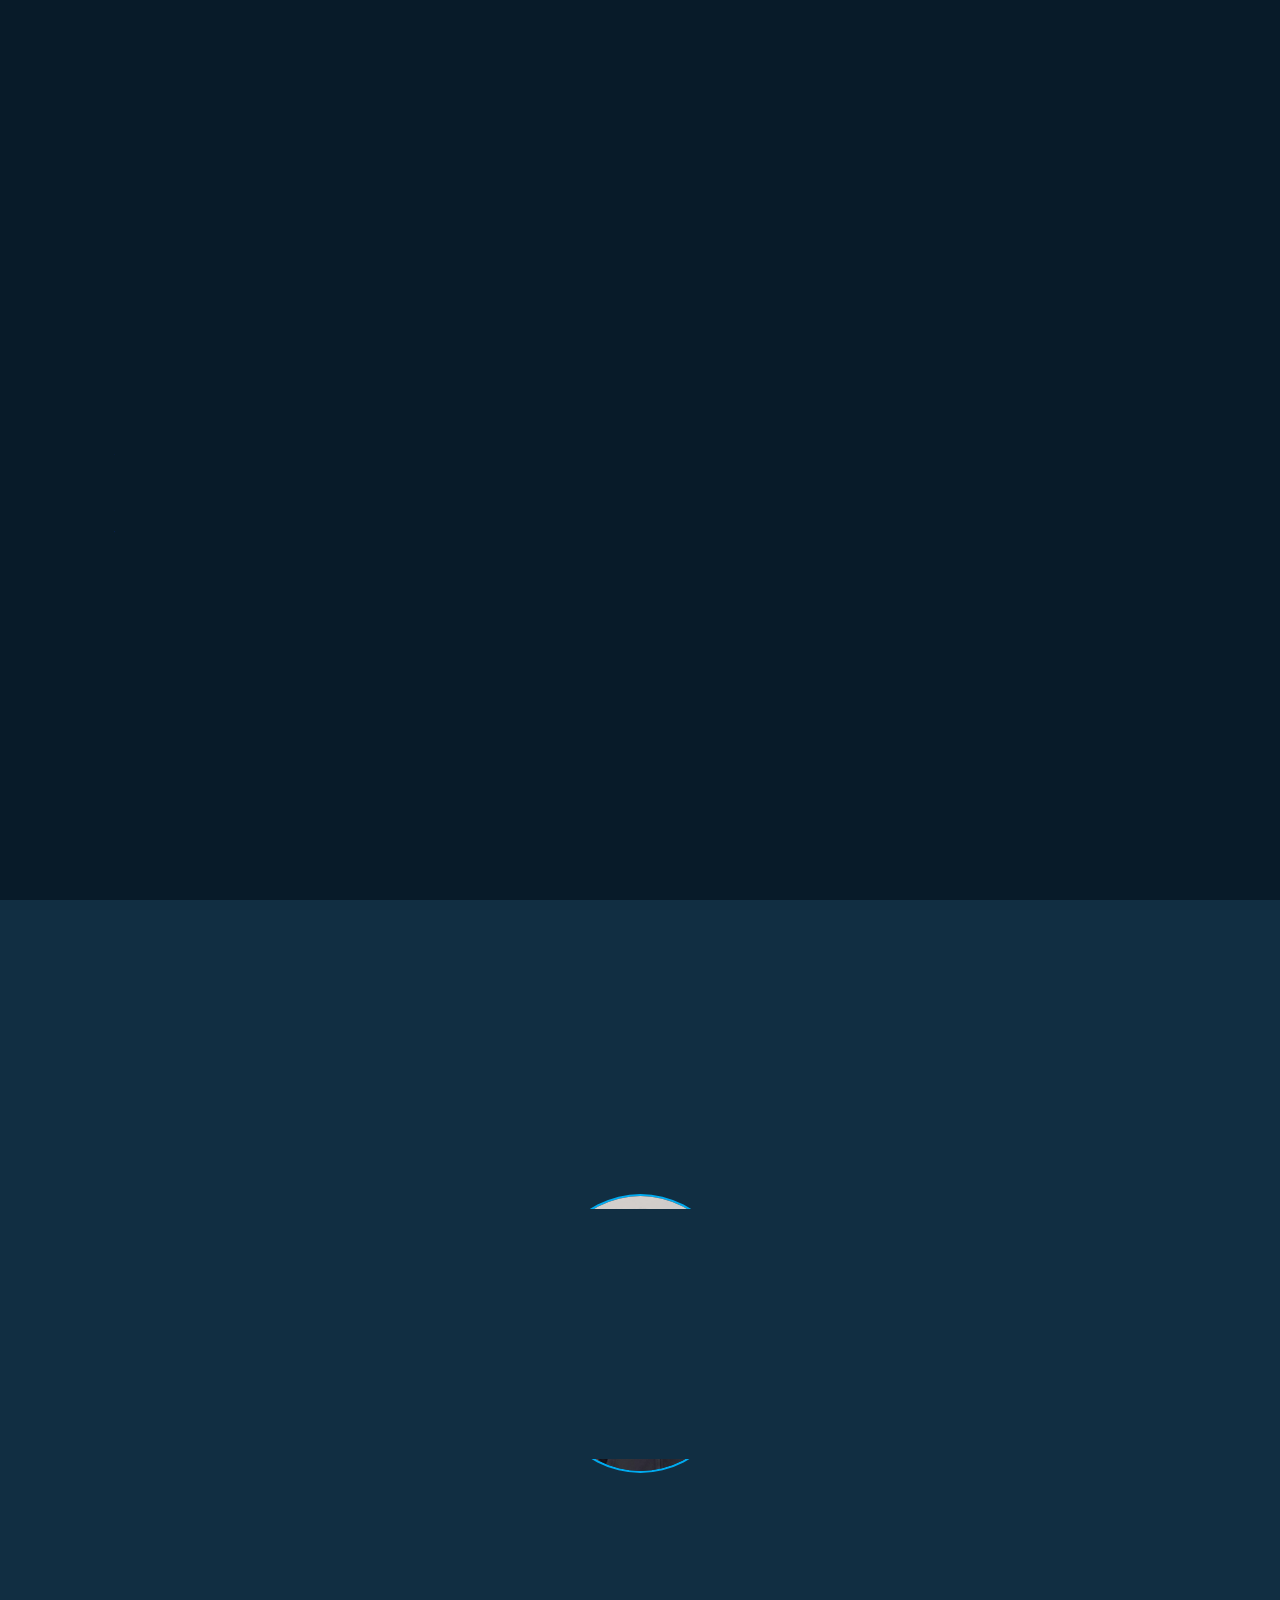
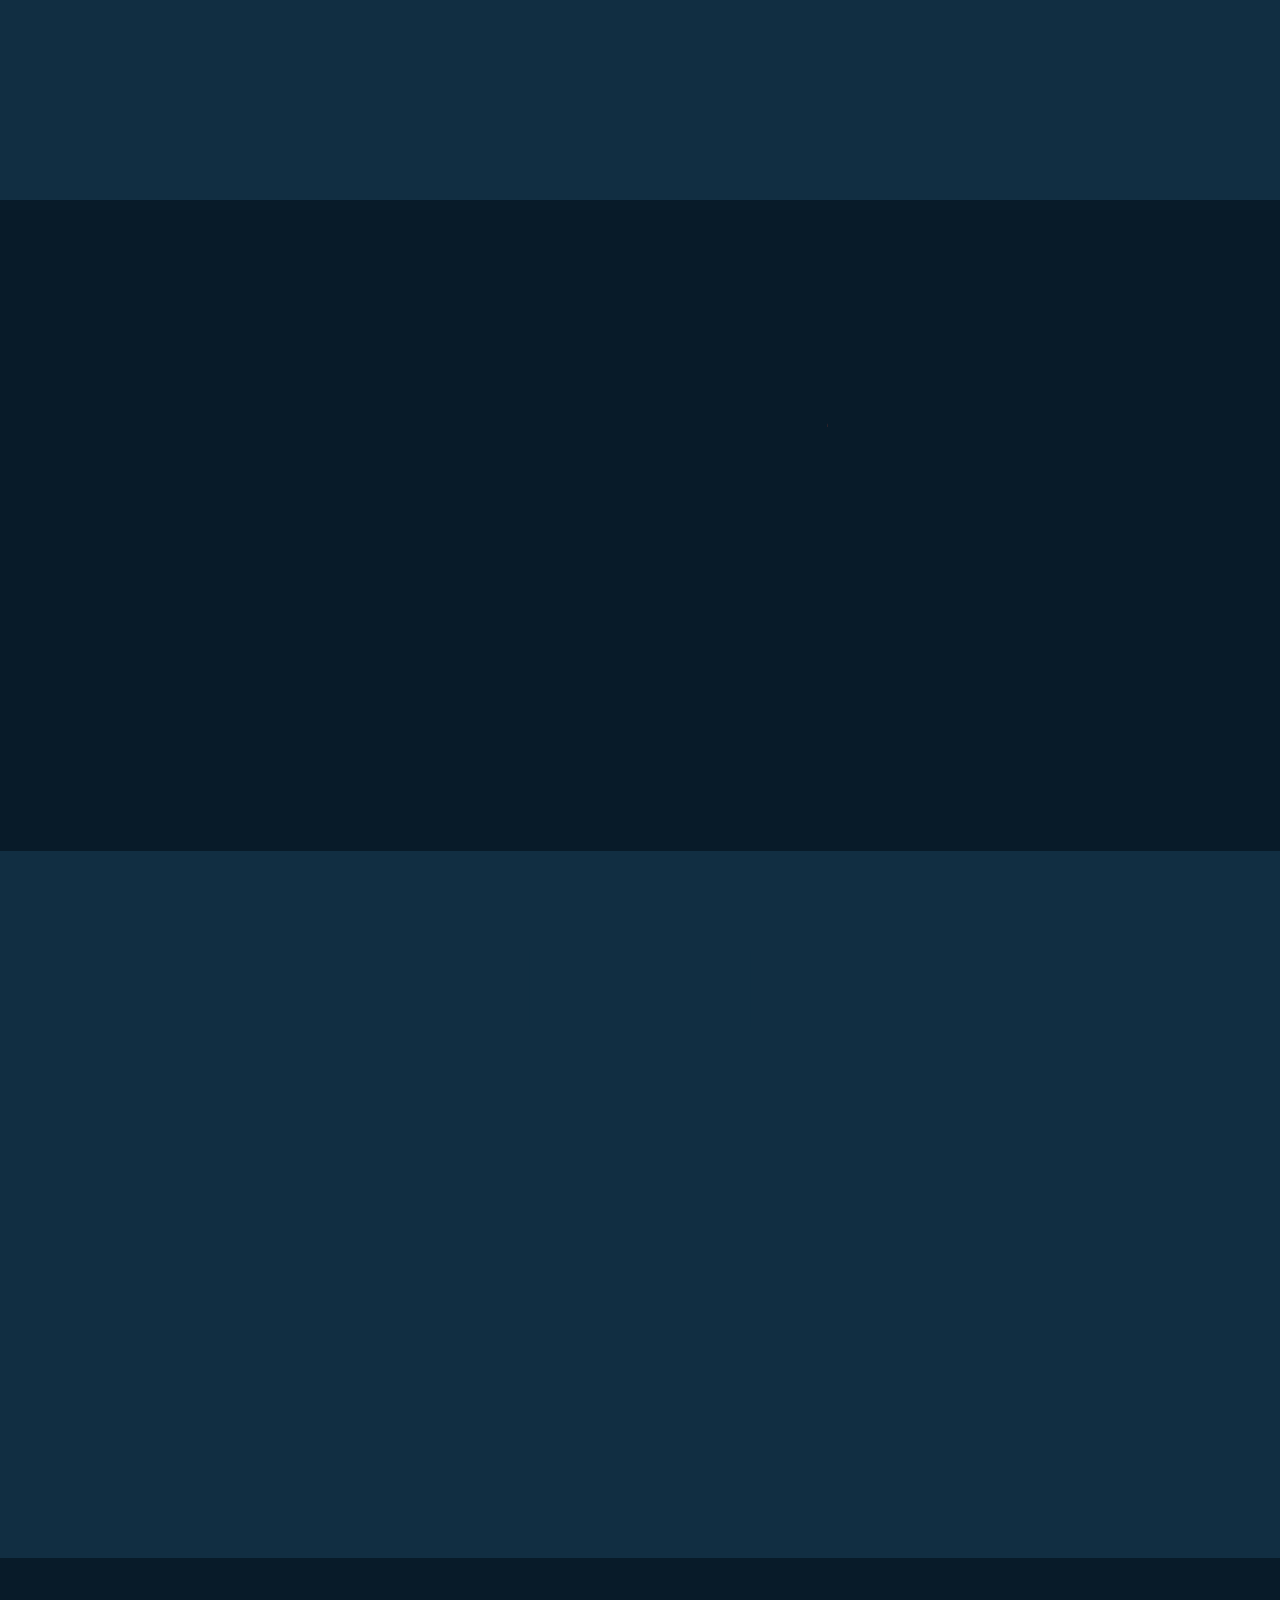
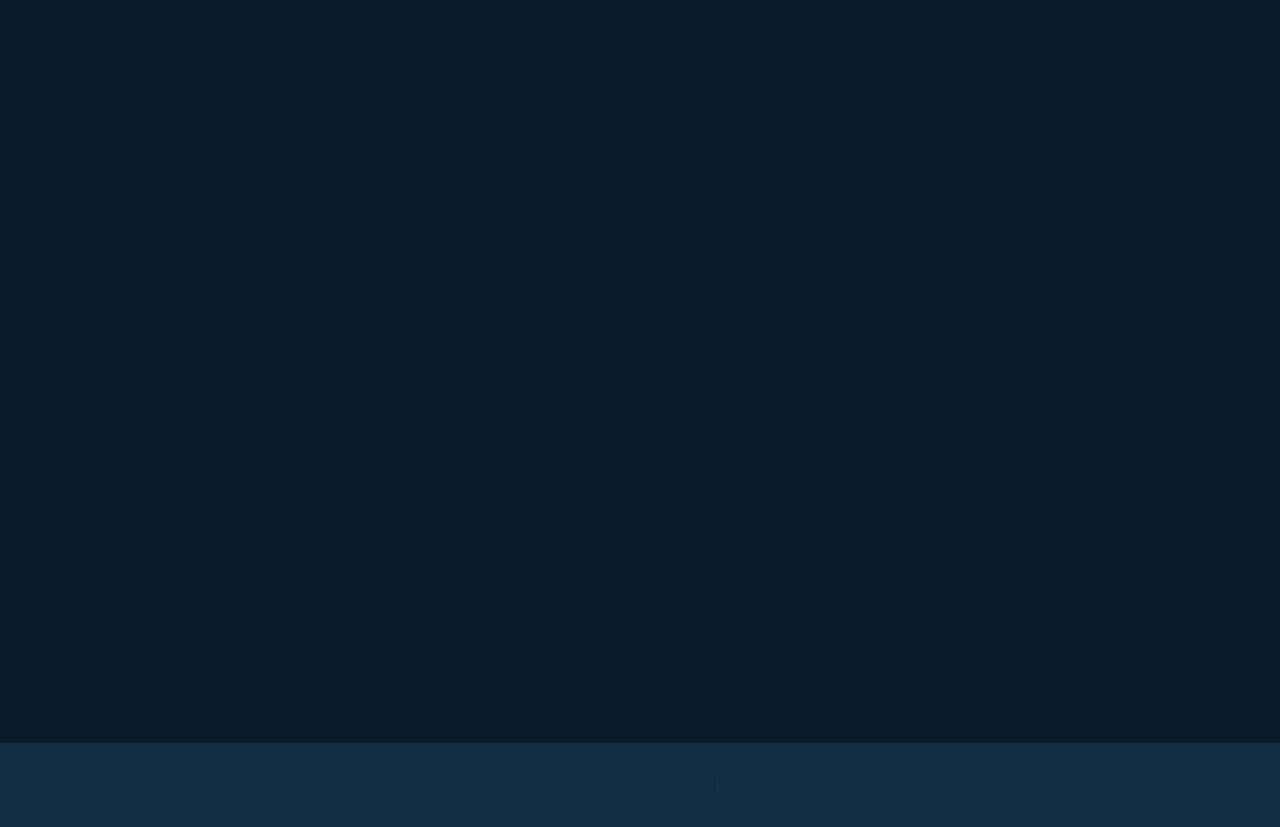
==== portfolio/Responsive-Animated-and-Colourful-Portfolio-main/index.html @ bd7913d0 "hi i am satya" ====
<!DOCTYPE html>
<html lang="en">

<head>
    <meta charset="UTF-8">
    <meta http-equiv="X-UA-Compatible" content="IE=edge">
    <meta name="viewport" content="width=device-width, initial-scale=1.0">
    <title>Responsive Personal Potfolio</title>

    <link rel="stylesheet" href="style.css">

    <!-- box icons -->
    <link href='https://unpkg.com/boxicons@2.1.4/css/boxicons.min.css' rel='stylesheet'>
</head>

<body>

    <!-- header design -->
    <header class="header">
        <a href="#" class="logo">Portfolio.<span class="animate" style="--i:1;"></span></a>

        <div class="bx bx-menu" id="menu-icon"><span class="animate" style="--i:2;"></span></div>

        <nav class="navbar">
            <a href="#home" class="active">Home</a>
            <a href="#about">About</a>
            <a href="#education">Education</a>
            <a href="#skills">Skills</a>
            <a href="#contact">Contact</a>

            <span class="active-nav"></span>
            <span class="animate" style="--i:2;"></span>
        </nav>
    </header>

    <!-- home section design -->
    <section class="home show-animate" id="home">
        <div class="home-content">
            <h1>Hi, I'm <span>Satyabrata Dash</span><span class="animate" style="--i:2;"></span></h1>
            <div class="text-animate">
                <h3>Software Developer</h3>
                <span class="animate" style="--i:3;"></span>
               
            </div>
            <p>Welcome to my portfolio! I'm a dedicated Java software developer with a passion for building robust and innovative solutions. With 2years of experience in the industry, I've honed my skills in Java programming, along with a variety of complementary technologies, to create efficient and scalable software applications.
                <span class="animate" style="--i:4;"></span>
            </p>

            <div class="btn-box">
                <a href="images/resume.jpg" class="btn">Hire Me</a>
                <a href="" class="btn">Let's Talk</a>
                <span class="animate" style="--i:5;"></span>
            </div>
        </div>
        <br> <br>

        <div class="home-sci">
            <a href="https://github.com/Satya2929"><i class='bx bxl-github'></i></a>
            <a href="https://www.instagram.com/?hl=en"><i class='bx bxl-instagram'></i></a>
            <a href="https://www.linkedin.com/in/satyabrata-dash-37605822b/"><i class='bx bxl-linkedin'></i></a>
            <span class="animate" style="--i:6;"></span>
        </div>

        <div class="home-imgHover"></div>
        <span class="animate home-img" style="--i:7;"></span>
    </section>

    <!-- about section design -->
    <section class="about" id="about">
        <h2 class="heading">About <span>Me</span><span class="animate scroll" style="--i:1;"></span></h2>

        <div class="about-img">
            <img src="images/sa.jpg" alt="">
            <span class="circle-spin"></span>
            <span class="animate scroll" style="--i:2;"></span>
        </div>

        <div class="about-content">
            <h3>Hi there! Glad to see you here.<span class="animate scroll" style="--i:3;"></span></h3>
            <p>I'm a software developer with a passion for creating elegant solutions to complex problems.I thrive in dynamic environments where I can leverage my skills in various tech product  to drive innovation and deliver exceptional results.
                <span class="animate scroll" style="--i:4;"></span>
            </p>

            <div class="btn-box btns">
                <a href="#contact" class="btn">Contact Me</a>
                <span class="animate scroll" style="--i:5;"></span>
            </div>
        </div>
    </section>

    <!-- education section design -->
    <section class="education" id="education">
        <h2 class="heading">My <span>Journey</span><span class="animate scroll" style="--i:1;"></span></h2>

        <div class="education-row">
            <div class="education-column">
                <h3 class="title">Education<span class="animate scroll" style="--i:2;"></span></h3>

                <div class="education-box">
                    <div class="education-content">
                        <div class="content">
                            <div class="year"><i class='bx bxs-calendar'></i> 2018 - 2022</div>
                            <h3> Degree -Centurion University</h3>
                            <p>BACHELOR OF TECHNOLOGY IN ELECTRONICS AND COMMUNICATION ENGINEERING </p>
                        </div>
                    </div>

                    <div class="education-content">
                        <div class="content">
                            <div class="year"><i class='bx bxs-calendar'></i> 2015 - 2017</div>
                            <h3>12TH -Royal college of science and technology</h3>
                            
                        </div>
                    </div>

                  

                    <span class="animate scroll" style="--i:3;"></span>
                </div>
            </div>

            <div class="education-column">
                <h3 class="title">Experience<span class="animate scroll" style="--i:5;"></span></h3>

                <div class="education-box">
                    <div class="education-content">
                        <div class="content">
                            <div class="year"><i class='bx bxs-calendar'></i> 2022 - 2023</div>
                            <h3>Software Developer - MRM TECHNOLOGY</h3>
                            <p>I develop a robust healthcare system using Spring Framework and Hibernate, integrating patient management, appointment scheduling, medical records, billing, and inventory functionalities. Crafting an intuitive user interface with Java Swing, JavaScript, and jQuery ensures accessibility across devices. Additionally, I develop backend services with Spring MVC and Hibernate, while thorough documentation supports seamless collaboration and project maintainability.</p>
                        </div>
                    </div>


                    <span class="animate scroll" style="--i:6;"></span>
                </div>
            </div>
        </div>
    </section>

    <!-- skills section design -->
    <section class="skills" id="skills">
        <h2 class="heading">My <span>Skills</span><span class="animate scroll" style="--i:1;"></span></h2>

        <div class="skills-row">
            <div class="skills-column">
                <h3 class="title">Coding Skills<span class="animate scroll" style="--i:2;"></span></h3>

                <div class="skills-box">
                    <div class="skills-content">
                        <div class="progress">
                            <h3>HTML <span>90%</span></h3>
                            <div class="bar"><span></span></div>
                        </div>

                        <div class="progress">
                            <h3>CSS <span>80%</span></h3>
                            <div class="bar"><span></span></div>
                        </div>

                        <div class="progress">
                            <h3>JavaScript <span>65%</span></h3>
                            <div class="bar"><span></span></div>
                        </div>

                        <div class="progress">
                            <h3>Java <span>75%</span></h3>
                            <div class="bar"><span></span></div>
                        </div>
                    </div>

                    <span class="animate scroll" style="--i:3;"></span>
                </div>
            </div>

            <div class="skills-column">
                <h3 class="title">Professional Skills<span class="animate scroll" style="--i:5;"></span></h3>

                <div class="skills-box">
                    <div class="skills-content">
                        <div class="progress">
                            <h3>Web Design <span>95%</span></h3>
                            <div class="bar"><span></span></div>
                        </div>

                        <div class="progress">
                            <h3>Web Development <span>67%</span></h3>
                            <div class="bar"><span></span></div>
                        </div>

                        <div class="progress">
                            <h3>API <span>75%</span></h3>
                            <div class="bar"><span></span></div>
                        </div>

                        <div class="progress">
                            <h3>SQL <span>70%</span></h3>
                            <div class="bar"><span></span></div>
                        </div>
                    </div>

                    <span class="animate scroll" style="--i:6;"></span>
                </div>
            </div>
        </div>
    </section>

    <!-- contact section design -->
    <section class="contact" id="contact">
        <h2 class="heading">Contact <span>Me</span><span class="animate scroll" style="--i:1;"></span></h2>

        <form action="#">
            <div class="input-box">
                <div class="input-field">
                    <input type="text" placeholder="Satyabrata Dash" required>
                    <span class="focus"></span>
                </div>
                <div class="input-field">
                    <input type="text" placeholder="bratasatya2927@gamil.com" required>
                    <span class="focus"></span>
                </div>

                <span class="animate scroll" style="--i:3;"></span>
            </div>
            <div class="input-box">
                <div class="input-field">
                    <input type="number" placeholder="6370565684" required>
                    <span class="focus"></span>
                </div>
                <div class="input-field">
                    <input type="text" placeholder="Email Subject" required>
                    <span class="focus"></span>
                </div>

                <span class="animate scroll" style="--i:5;"></span>
            </div>

            <div class="textarea-field">
                <textarea name="" id="" cols="30" rows="10" placeholder="Thank for your visit " required></textarea>
                <span class="focus"></span>

                <span class="animate scroll" style="--i:7;"></span>
            </div>

            <div class="btn-box btns">
                <button type="submit" class="btn">Submit</button>

                <span class="animate scroll" style="--i:9;"></span>
            </div>
        </form>
    </section>

    <!-- footer design -->
    <footer class="footer">
        <div class="footer-text">
            <p>Copyright &copy; 2024 | Designed and
                Maintenance by Satya | All
                Rights Reserved</p>

            <span class="animate scroll" style="--i:1;"></span>
        </div>

        <div class="footer-iconTop">
            <a href="#"><i class='bx bx-up-arrow-alt'></i></a>

            <span class="animate scroll" style="--i:3;"></span>
        </div>
    </footer>


    <script src="script.js"></script>
</body>

</html>
---- portfolio/Responsive-Animated-and-Colourful-Portfolio-main/style.css ----
@import url('https://fonts.googleapis.com/css2?family=Poppins:wght@300;400;500;600;800;900&display=swap');

* {
    margin: 0;
    padding: 0;
    box-sizing: border-box;
    text-decoration: none;
    border: none;
    outline: none;
    scroll-behavior: smooth;
    font-family: 'Poppins', sans-serif;
}

:root {
    --bg-color: #081b29;
    --second-bg-color: #112e42;
    --text-color: #ededed;
    --main-color: #00abf0;
}

html {
    font-size: 62.5%;
    overflow-x: hidden;
}

body {
    background: var(--bg-color);
    color: var(--text-color);
}

.header {
    position: fixed;
    top: 0;
    left: 0;
    width: 100%;
    padding: 2rem 9%;
    background: transparent;
    display: flex;
    justify-content: space-between;
    align-items: center;
    z-index: 100;
    transition: .3s;
}

.header.sticky {
    background: var(--bg-color);
}

.logo {
    position: relative;
    font-size: 2.5rem;
    color: var(--text-color);
    font-weight: 600;
}

.navbar {
    position: relative;
}

.navbar a {
    font-size: 1.7rem;
    color: var(--text-color);
    font-weight: 500;
    margin-left: 3.5rem;
    transition: .3s;
}

.navbar a:hover,
.navbar a.active {
    color: var(--main-color);
}

#menu-icon {
    position: relative;
    font-size: 3.6rem;
    color: var(--text-color);
    cursor: pointer;
    display: none;
}

section {
    min-height: 100vh;
    padding: 10rem 9% 2rem;
}

.home {
    display: flex;
    align-items: center;
    padding: 0 9%;
    background: url('/images/home.jpg') no-repeat;

    background-position: center;
}

.home-content {
    max-width: 60rem;
    z-index: 99;
}

.home-content h1 {
    position: relative;
    display: inline-block;
    font-size: 5.12rem; /* change here */
    font-weight: 700;
    line-height: 1.3;
}

.home-content h1 span {
    color: var(--text-color);
}

.home-content .text-animate {
    position: relative;
    width: 32.8rem;
}

.home-content .text-animate h3 {
    /* change here */
    font-size: 3.05rem;
    font-weight: 700;
    color: transparent;
    -webkit-text-stroke: .7px var(--main-color);
    background-image: linear-gradient(var(--main-color), var(--main-color));
    background-repeat: no-repeat;
    -webkit-background-clip: text;
    background-position: -33rem 0;
}

.home.show-animate .home-content .text-animate h3 {
    animation: homeBgText 6s linear infinite;
    animation-delay: 2s;
}

.home-content .text-animate h3::before {
    content: '';
    position: absolute;
    top: 0;
    left: 0;
    width: 0;
    height: 100%;
    border-right: 2px solid var(--main-color);
    z-index: -1;
}

.home.show-animate .home-content .text-animate h3::before {
    animation: homeCursorText 6s linear infinite;
    animation-delay: 2s;
}

.home-content p {
    position: relative;
    font-size: 1.6rem;
    margin: 2rem 0 4rem;
}

.btn-box {
    position: relative;
    display: flex;
    justify-content: space-between;
    width: 34.5rem;
    height: 4rem;
}

.btn-box .btn {
    position: relative;
    display: inline-flex;
    justify-content: center;
    align-items: center;
    width: 13rem;
    height: 100%;
    background: var(--main-color);
    border: .2rem solid var(--main-color);
    border-radius: .8rem;
    font-size: 1.8rem;
    font-weight: 600;
    letter-spacing: .1rem;
    color: var(--bg-color);
    z-index: 1;
    overflow: hidden;
    transition: .5s;
}

.btn-box .btn:hover {
    color: var(--main-color);
}

.btn-box .btn:nth-child(2) {
    background: transparent;
    color: var(--main-color);
}

.btn-box .btn:nth-child(2):hover {
    color: var(--bg-color);
}

.btn-box .btn:nth-child(2)::before {
    background: var(--main-color);
}

.btn-box .btn::before {
    content: '';
    position: absolute;
    top: 0;
    left: 0;
    width: 0;
    height: 100%;
    background: var(--bg-color);
    z-index: -1;
    transition: .5s;
}

.btn-box .btn:hover::before {
    width: 100%;
}

.home-sci {
    position: absolute;
    bottom: 4rem;
    width: 170px;
    display: flex;
    justify-content: space-between;
}

.home-sci a {
    position: relative;
    display: inline-flex;
    justify-content: center;
    align-items: center;
    width: 40px;
    height: 40px;
    background: transparent;
    border: .2rem solid var(--main-color);
    border-radius: 50%;
    font-size: 20px;
    color: var(--main-color);
    z-index: 1;
    overflow: hidden;
    transition: .5s;
}

.home-sci a:hover {
    color: var(--bg-color);
}

.home-sci a::before {
    content: '';
    position: absolute;
    top: 0;
    left: 0;
    width: 0;
    height: 100%;
    background: var(--main-color);
    z-index: -1;
    transition: .5s;
}

.home-sci a:hover::before {
    width: 100%;
}

.home-imgHover {
    position: absolute;
    top: 0;
    right: 0;
    width: 45%;
    height: 100%;
    background: transparent;
    transition: 3s;
}

.home-imgHover:hover {
    background: var(--bg-color);
    opacity: .8;
}

.about {
    display: flex;
    justify-content: center;
    align-items: center;
    flex-direction: column;
    gap: 2rem;
    background: var(--second-bg-color);
    padding-bottom: 6rem;
}

.heading {
    position: relative;
    font-size: 5rem;
    margin-bottom: 3rem;
    text-align: center;
}

span {
    color: var(--main-color);
}

.about-img {
    position: relative;
    width: 25rem;
    height: 25rem;
    border-radius: 50%;
    display: flex;
    justify-content: center;
    align-items: center;
}

.about-img img {
    width: 90%;
    border-radius: 50%;
    border: .2rem solid var(--main-color);
}

.about-img .circle-spin {
    position: absolute;
    top: 50%;
    left: 50%;
    transform: translate(-50%, -50%) rotate(0);
    width: 100%;
    height: 100%;
    border-radius: 50%;
    border-top: .2rem solid var(--second-bg-color);
    border-bottom: .2rem solid var(--second-bg-color);
    border-left: .2rem solid var(--main-color);
    border-right: .2rem solid var(--main-color);
    animation: aboutSpinner 8s linear infinite;
}

.about-content {
    text-align: center;
}

.about-content h3 {
    position: relative;
    display: inline-block;
    font-size: 2.6rem;
}

.about-content p {
    position: relative;
    font-size: 1.6rem;
    margin: 2rem 0 3rem;
}

.btn-box.btns {
    display: inline-block;
    width: 15rem;
}

.btn-box.btns a::before {
    background: var(--second-bg-color);
}

.education {
    display: flex;
    justify-content: center;
    align-items: center;
    flex-direction: column;
    min-height: auto;
    padding-bottom: 5rem;
}

.education .education-row {
    display: flex;
    flex-wrap: wrap;
    gap: 5rem;
}

.education-row .education-column {
    flex: 1 1 40rem;
}

.education-column .title {
    position: relative;
    display: inline-block;
    font-size: 2.5rem;
    margin: 0 0 1.5rem 2rem;
}

.education-column .education-box {
    position: relative;
    border-left: .2rem solid var(--main-color);
}

.education-box .education-content {
    position: relative;
    padding-left: 2rem;
}

.education-box .education-content::before {
    content: '';
    position: absolute;
    top: 0;
    left: -1.1rem;
    width: 2rem;
    height: 2rem;
    background: var(--main-color);
    border-radius: 50%;
}

.education-content .content {
    position: relative;
    padding: 1.5rem;
    border: .2rem solid var(--main-color);
    border-radius: .6rem;
    margin-bottom: 2rem;
    overflow: hidden;
}

.education-content .content::before {
    content: '';
    position: absolute;
    top: 0;
    left: 0;
    width: 0;
    height: 100%;
    background: var(--second-bg-color);
    z-index: -1;
    transition: .5s;
}

.education-content .content:hover::before {
    width: 100%;
}

.education-content .content .year {
    font-size: 1.5rem;
    color: var(--main-color);
    padding-bottom: .5rem;
}

.education-content .content .year i {
    padding-right: .5rem;
}

.education-content .content h3 {
    font-size: 2rem;
}

.education-content .content p {
    font-size: 1.6rem;
    padding-top: .5rem;
}

.skills {
    min-height: auto;
    padding-bottom: 7rem;
    background: var(--second-bg-color);
}

.skills h2 {
    display: inline-block;
    left: 50%;
    transform: translateX(-50%);
}

.skills .skills-row {
    display: flex;
    flex-wrap: wrap;
    gap: 5rem;
}

.skills-row .skills-column {
    flex: 1 1 40rem;
}

.skills-column .title {
    position: relative;
    display: inline-block;
    font-size: 2.5rem;
    margin: 0 0 1.5rem;
}

.skills-column .skills-box {
    position: relative;
}

.skills-box .skills-content {
    position: relative;
    border: .2rem solid var(--main-color);
    border-radius: .6rem;
    padding: .5rem 1.5rem;
    z-index: 1;
    overflow: hidden;
}

.skills-box .skills-content::before {
    content: '';
    position: absolute;
    top: 0;
    left: 0;
    width: 0;
    height: 100%;
    background: var(--bg-color);
    z-index: -1;
    transition: .5s;
}

.skills-box .skills-content:hover::before {
    width: 100%;
}

.skills-content .progress {
    padding: 1rem 0;
}

.skills-content .progress h3 {
    font-size: 1.7rem;
    display: flex;
    justify-content: space-between;
}

.skills-content .progress h3 span {
    color: var(--text-color);
}

.skills-content .progress .bar {
    height: 2.5rem;
    border-radius: .6rem;
    border: .2rem solid var(--main-color);
    padding: .5rem;
    margin: 1rem 0;
}

.skills-content .progress .bar span {
    display: block;
    height: 100%;
    border-radius: .3rem;
    background: var(--main-color);
}

.skills-column:nth-child(1) .skills-content .progress:nth-child(1) .bar span {
    width: 90%;
}

.skills-column:nth-child(1) .skills-content .progress:nth-child(2) .bar span {
    width: 80%;
}

.skills-column:nth-child(1) .skills-content .progress:nth-child(3) .bar span {
    width: 65%;
}

.skills-column:nth-child(1) .skills-content .progress:nth-child(4) .bar span {
    width: 75%;
}

.skills-column:nth-child(2) .skills-content .progress:nth-child(1) .bar span {
    width: 95%;
}

.skills-column:nth-child(2) .skills-content .progress:nth-child(2) .bar span {
    width: 67%;
}

.skills-column:nth-child(2) .skills-content .progress:nth-child(3) .bar span {
    width: 85%;
}

.skills-column:nth-child(2) .skills-content .progress:nth-child(4) .bar span {
    width: 60%;
}

.contact {
    min-height: auto;
    padding-bottom: 7rem;
}

.contact h2 {
    display: inline-block;
    left: 50%;
    transform: translateX(-50%);
}

.contact form {
    max-width: 70rem;
    margin: 0 auto;
    text-align: center;
}

.contact form .input-box {
    position: relative;
    display: flex;
    justify-content: space-between;
    flex-wrap: wrap;
}

.contact form .input-box .input-field {
    position: relative;
    width: 49%;
    margin: .8rem 0;
}

.contact form .input-box .input-field input,
.contact form .textarea-field textarea {
    width: 100%;
    height: 100%;
    padding: 1.5rem;
    font-size: 1.6rem;
    color: var(--text-color);
    background: transparent;
    border-radius: .6rem;
    border: .2rem solid var(--main-color);
}

.contact form .input-box .input-field input::placeholder,
.contact form .textarea-field textarea::placeholder {
    color: var(--text-color);
}

.contact form .focus {
    position: absolute;
    top: 0;
    left: 0;
    width: 0;
    height: 100%;
    background: var(--second-bg-color);
    border-radius: .6rem;
    z-index: -1;
    transition: .5s;
}

.contact form .input-box .input-field input:focus~.focus,
.contact form .input-box .input-field input:valid~.focus,
.contact form .textarea-field textarea:focus~.focus,
.contact form .textarea-field textarea:valid~.focus {
    width: 100%;
}

.contact form .textarea-field {
    position: relative;
    margin: .8rem 0 2.7rem;
    display: flex;
}

.contact form .textarea-field textarea {
    resize: none;
}

.contact form .btn-box.btns .btn {
    cursor: pointer;
}

.footer {
    display: flex;
    justify-content: space-between;
    align-items: center;
    flex-wrap: wrap;
    padding: 2rem 9%;
    background: var(--second-bg-color);
}

.footer-text,
.footer-iconTop {
    position: relative;
}

.footer-text p {
    font-size: 1.6rem;
}

.footer-iconTop a {
    position: relative;
    display: inline-flex;
    justify-content: center;
    align-items: center;
    padding: .8rem;
    background: var(--main-color);
    border: .2rem solid var(--main-color);
    border-radius: .6rem;
    z-index: 1;
    overflow: hidden;
}

.footer-iconTop a::before {
    content: '';
    position: absolute;
    top: 0;
    left: 0;
    width: 0;
    height: 100%;
    background: var(--second-bg-color);
    z-index: -1;
    transition: .5s;
}

.footer-iconTop a:hover::before {
    width: 100%;
}

.footer-iconTop a i {
    font-size: 2.4rem;
    color: var(--bg-color);
    transition: .5s;
}

.footer-iconTop a:hover i {
    color: var(--main-color);
}

/* ANIMATION RELOAD AND SCROLL */
.animate {
    position: absolute;
    top: 0;
    right: 0;
    width: 100%;
    height: 100%;
    background: var(--bg-color);
    z-index: 98;
}

.animate.home-img {
    width: 50%;
}

.logo .animate,
.navbar .animate,
#menu-icon .animate,
.home.show-animate .animate {
    animation: showRight 1s ease forwards;
    animation-delay: calc(.3s * var(--i));
}

.animate.scroll {
    transition: 1s ease;
    transition-delay: calc(.3s / var(--i));
    animation: none;
}

section:nth-child(odd) .animate.scroll,
.footer .animate.scroll {
    background: var(--second-bg-color);
}

.education .education-box .animate.scroll {
    width: 105%;
}

.about.show-animate .animate.scroll,
.education.show-animate .animate.scroll,
.skills.show-animate .animate.scroll,
.contact.show-animate .animate.scroll,
.footer.show-animate .animate.scroll {
    transition-delay: calc(.3s * var(--i));
    width: 0;
}

::-moz-selection { /* Code for Firefox */
    color: var(--second-bg-color);
    background: var(--main-color);
  }
  
::selection {
    color: var(--second-bg-color);
    background: var(--main-color);
  }


/* BREAKPOINTS */
@media (max-width: 1200px) {
    html {
        font-size: 55%;
    }
}

@media (max-width: 991px) {
    .header {
        padding: 2rem 4%;
    }

    section {
        padding: 10rem 4% 2rem;
    }

    .home {
        padding: 0 4%;
    }

    .footer {
        padding: 2rem 4%;
    }
}

@media (max-width: 850px) {
    .animate.home-img {
        width: 55%;
    }
}

@media (max-width: 768px) {
    .header {
        background: var(--bg-color);
    }

    #menu-icon {
        display: block;
    }

    .navbar {
        position: absolute;
        top: 100%;
        left: -100%;
        width: 100%;
        padding: 1rem 4%;
        background: var(--main-color);
        box-shadow: 0 .5rem 1rem rgba(0, 0, 0, .2);
        z-index: 1;
        transition: .25s ease;
        transition-delay: .25s;
    }

    .navbar.active {
        left: 0;
        transition-delay: 0s;
    }

    .navbar .active-nav {
        position: absolute;
        top: 0;
        left: -100%;
        width: 100%;
        height: 100%;
        background: var(--bg-color);
        border-top: .1rem solid rgba(0, 0, 0, .2);
        z-index: -1;
        transition: .25s ease;
        transition-delay: 0s;
    }

    .navbar.active .active-nav {
        left: 0;
        transition-delay: .25s;
    }

    .navbar a {
        display: block;
        font-size: 2rem;
        margin: 3rem 0;
        transform: translateX(-20rem);
        transition: .25s ease;
        transition-delay: 0s;
    }

    .navbar.active a {
        transform: translateX(0);
        transition-delay: .25s;
    }

    .home-imgHover {
        pointer-events: none;
        background: var(--bg-color);
        opacity: .6;
    }
}

@media (max-width: 520px) {
    html {
        font-size: 50%;
    }

    .home-content h1 {
        display: flex;
        flex-direction: column;
    }

    .home-sci {
        width: 160px;
    }

    .home-sci a {
        width: 38px;
        height: 38px;
    }
}

@media (max-width: 462px) {
    .home-content h1 {
        font-size: 5.2rem;
    }

    .education {
        padding: 10rem 4% 5rem 5%;
    }

    .contact form .input-box .input-field {
        width: 100%;
    }

    .footer {
        flex-direction: column-reverse;
    }

    .footer p {
        margin-top: 2rem;
        text-align: center;
    }
}

@media (max-width: 371px) {
    .home {
        justify-content: center;
    }

    .home-content {
        display: flex;
        align-items: center;
        flex-direction: column;
        text-align: center;
    }

    .home-content h1 {
        font-size: 5rem;
    }
}


/* KEYFRAMES ANIMATION */
@keyframes homeBgText {

    0%,
    10%,
    100% {
        background-position: -33rem 0;
    }

    65%,
    85% {
        background-position: 0 0;
    }
}

@keyframes homeCursorText {

    0%,
    10%,
    100% {
        width: 0;
    }

    65%,
    78%,
    85% {
        width: 100%;
        opacity: 1;
    }

    75%,
    81% {
        opacity: 0;
    }
}

@keyframes aboutSpinner {
    100% {
        transform: translate(-50%, -50%) rotate(360deg);
    }
}

@keyframes showRight {
    100% {
        width: 0;
    }
}
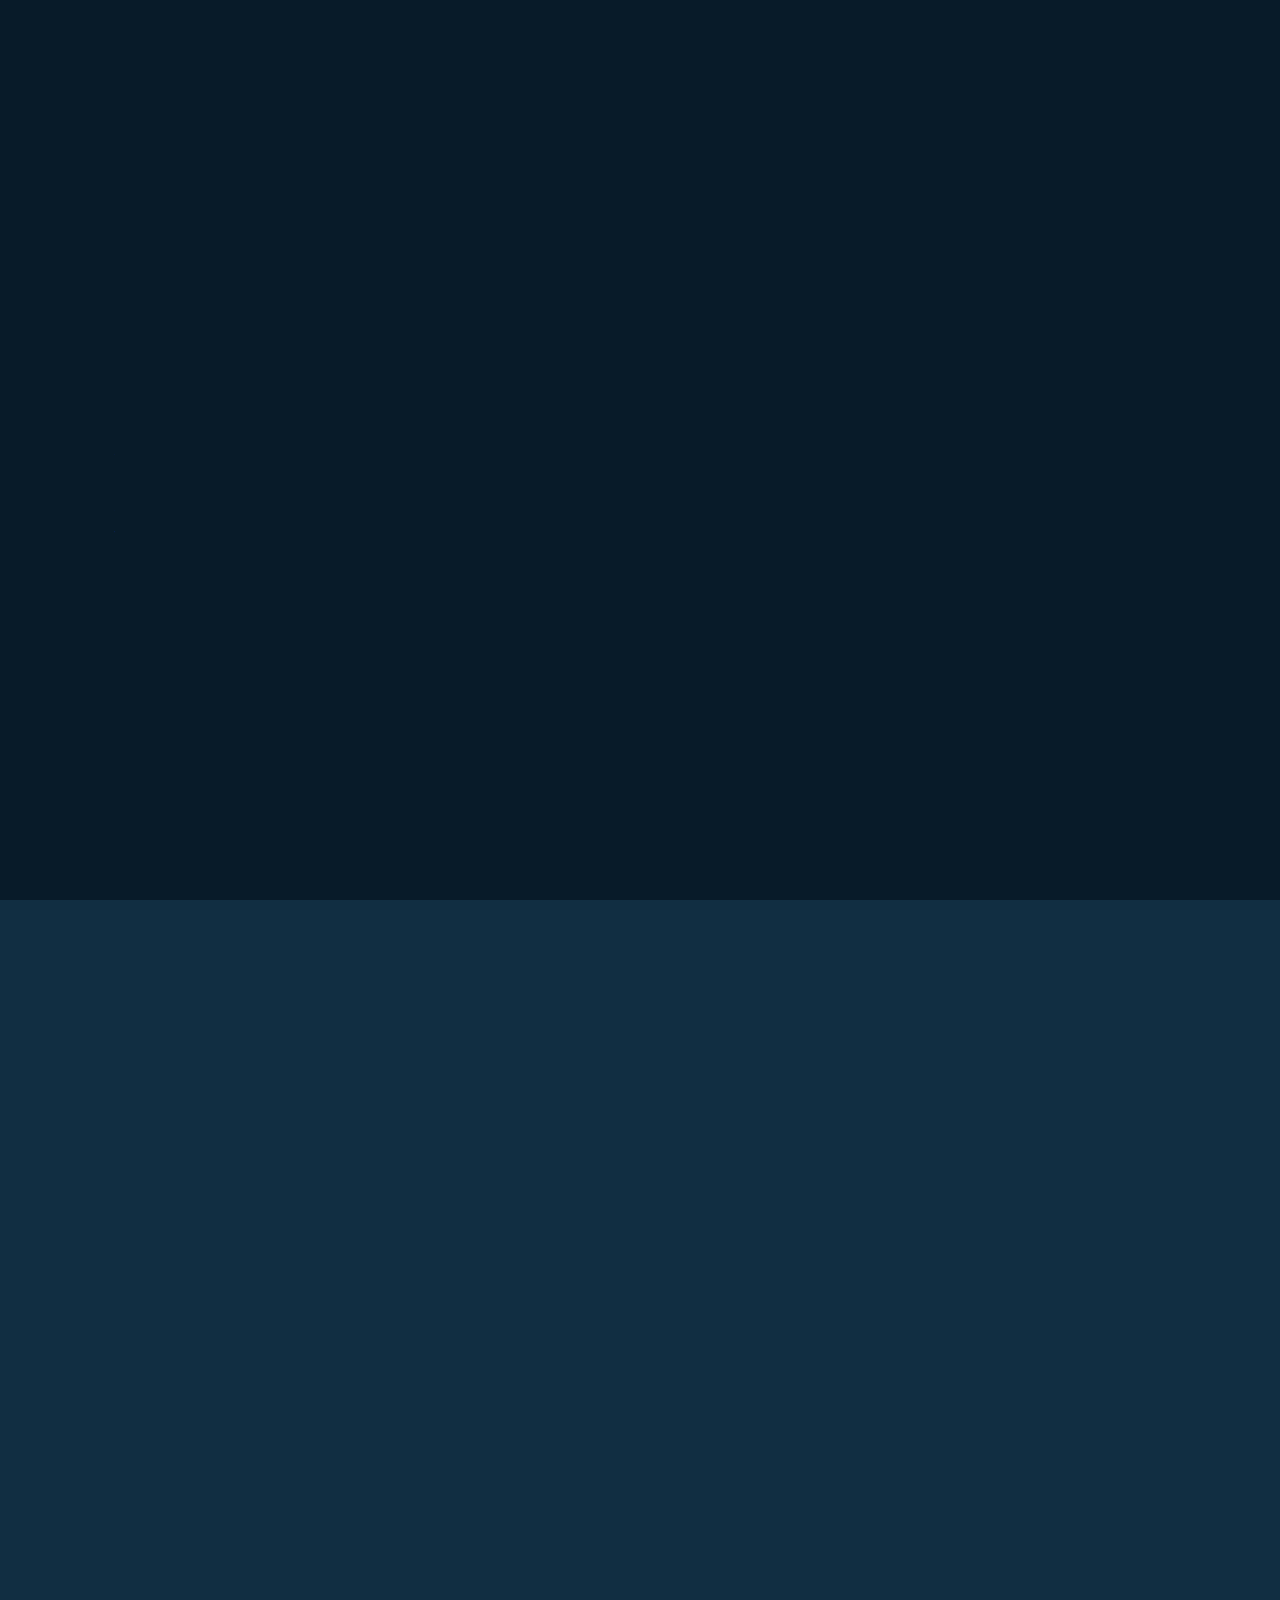
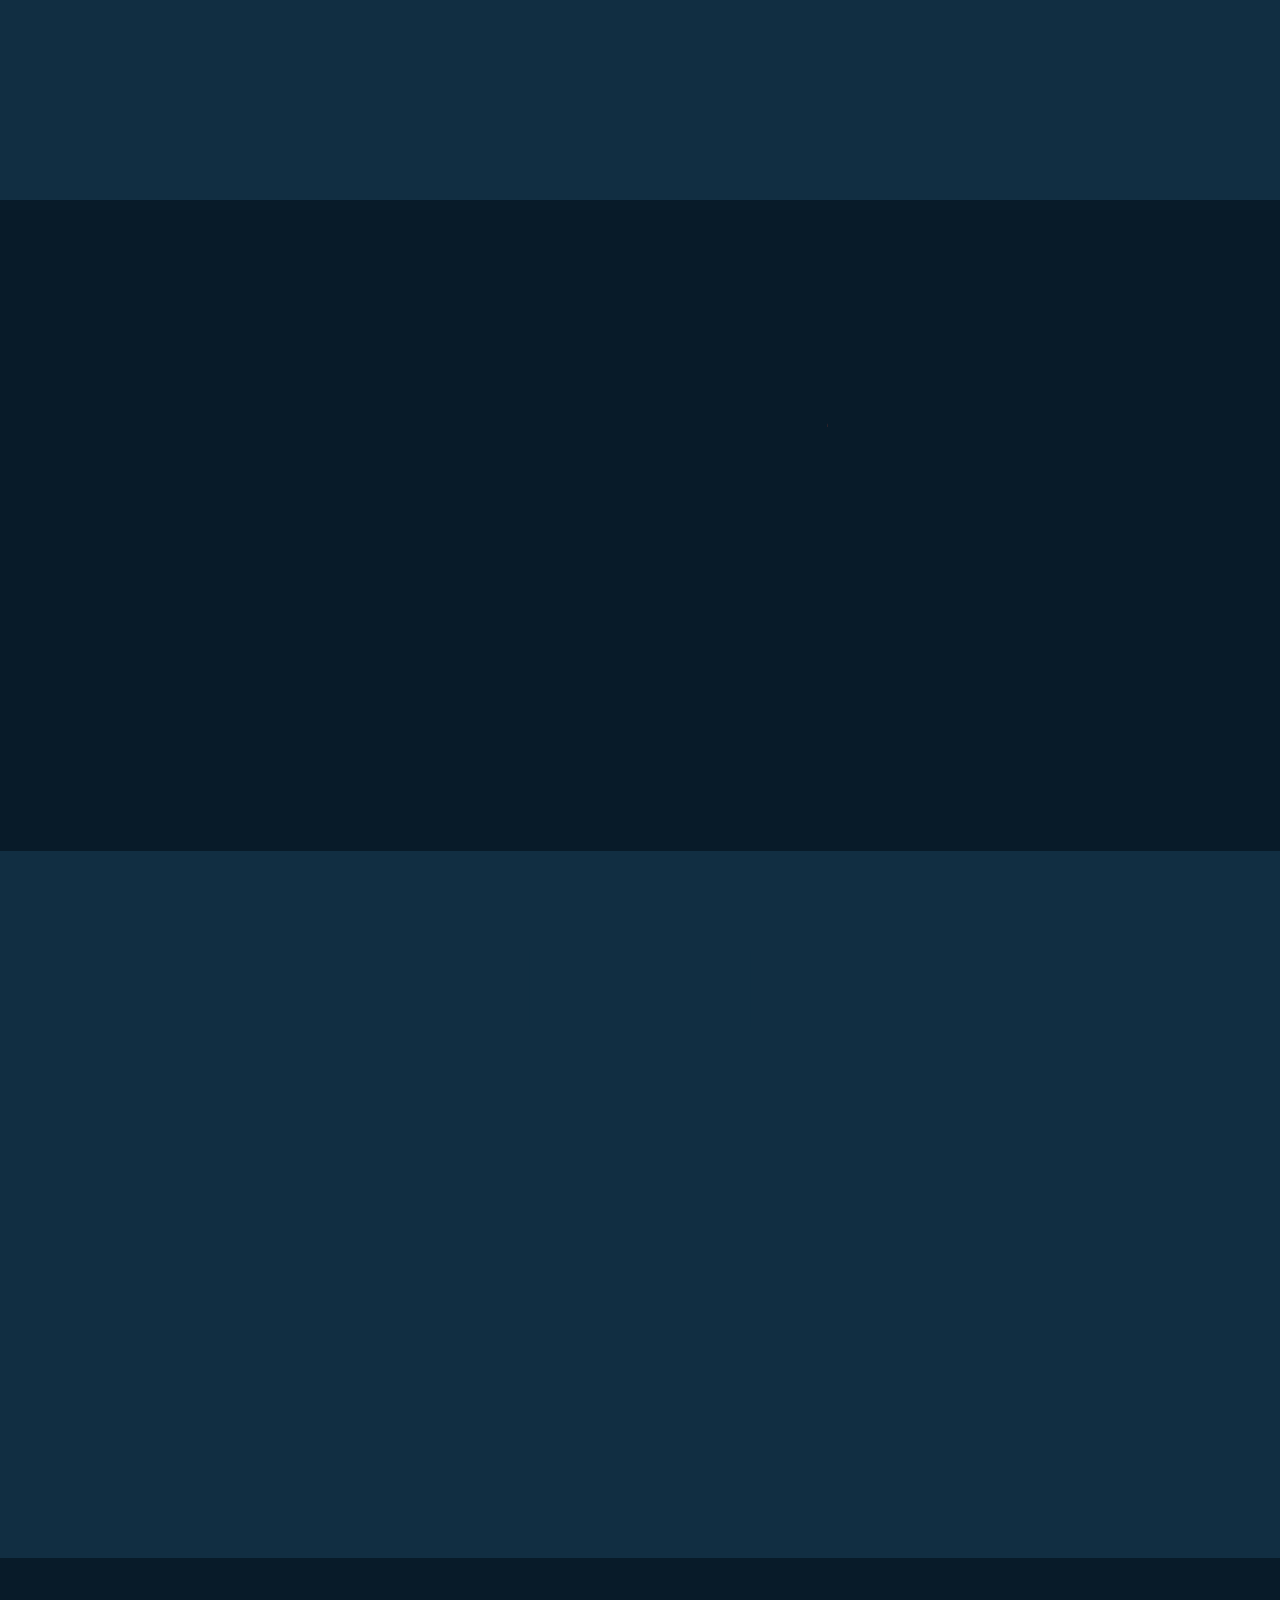
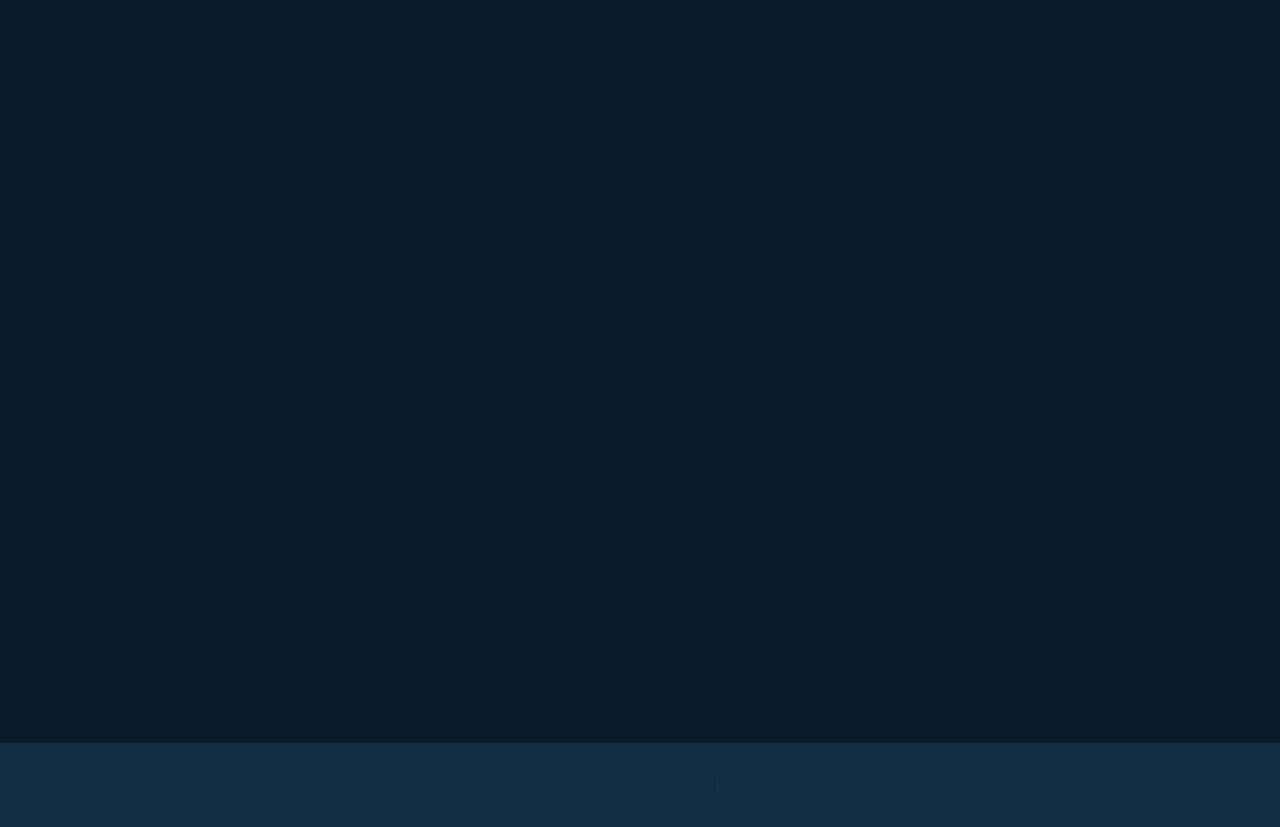
==== commit 3d7c002f: "Update index.html" ====
--- a/portfolio/Responsive-Animated-and-Colourful-Portfolio-main/index.html
+++ b/portfolio/Responsive-Animated-and-Colourful-Portfolio-main/index.html
@@ -70,7 +70,7 @@
         <h2 class="heading">About <span>Me</span><span class="animate scroll" style="--i:1;"></span></h2>
 
         <div class="about-img">
-            <img src="images/sa.jpg" alt="">
+            <img src="sd.png.jpg" alt="bbb">
             <span class="circle-spin"></span>
             <span class="animate scroll" style="--i:2;"></span>
         </div>
@@ -271,4 +271,4 @@
     <script src="script.js"></script>
 </body>
 
-</html>+</html>
